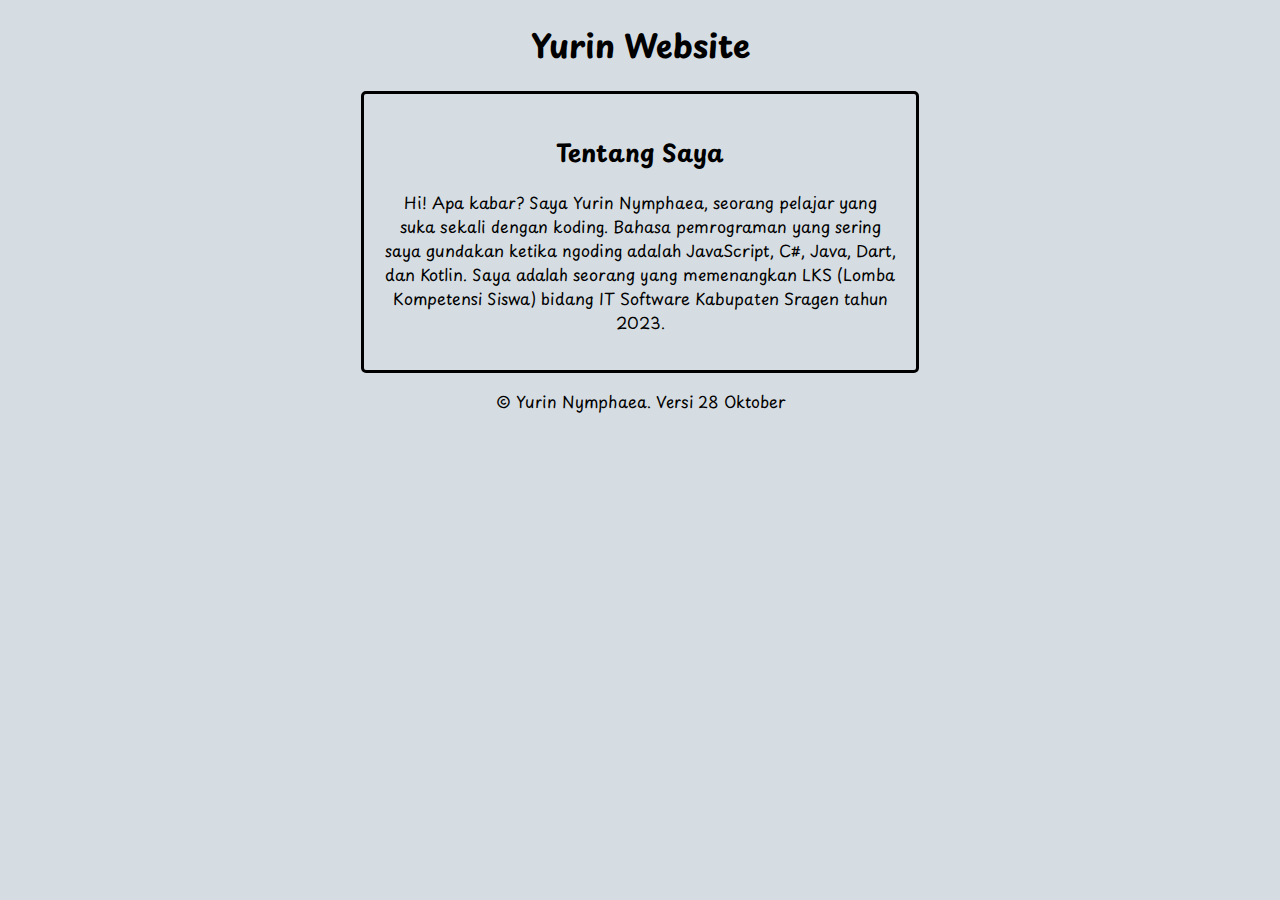
==== index.html @ 99b019f1 "peluncuran awal" ====
<!DOCTYPE html>
<html lang="en">
<head>
    <meta charset="UTF-8">
    <meta name="viewport" content="width=device-width, initial-scale=1.0">
    <link rel="icon" href="source/koala.jpeg">
    <link rel="stylesheet" href="style.css">
    <link rel="preconnect" href="https://fonts.googleapis.com">
    <link rel="preconnect" href="https://fonts.gstatic.com" crossorigin>
    <link href="https://fonts.googleapis.com/css2?family=Playpen+Sans&display=swap" rel="stylesheet">
    <title>Yurin Website</title>
</head>
<body>
    <header id="header">
        <h1>Yurin Website</h1>
    </header>
    <section>
        <article>
            <h2>Tentang Saya</h2>
            <p>Hi! Apa kabar? Saya Yurin Nymphaea, seorang pelajar yang suka sekali dengan koding. Bahasa pemrograman yang sering saya gundakan ketika ngoding adalah JavaScript, C#, Java, Dart, dan Kotlin. Saya adalah seorang yang memenangkan LKS (Lomba Kompetensi Siswa) bidang IT Software Kabupaten Sragen tahun 2023.</p>
        </article>
    </section>
    <footer>
        <p>&copy; Yurin Nymphaea. Versi 28 Oktober</p>
    </footer>
</body>
</html>
---- style.css ----
body {
    background-color: #D6DDE2;
    text-align: center;
    font-family: 'Playpen Sans', cursive;
}

article {
    width: 40vw;
    border: 3px solid black;
    border-radius: 5px;
    padding: 20px;
    margin: auto;
}
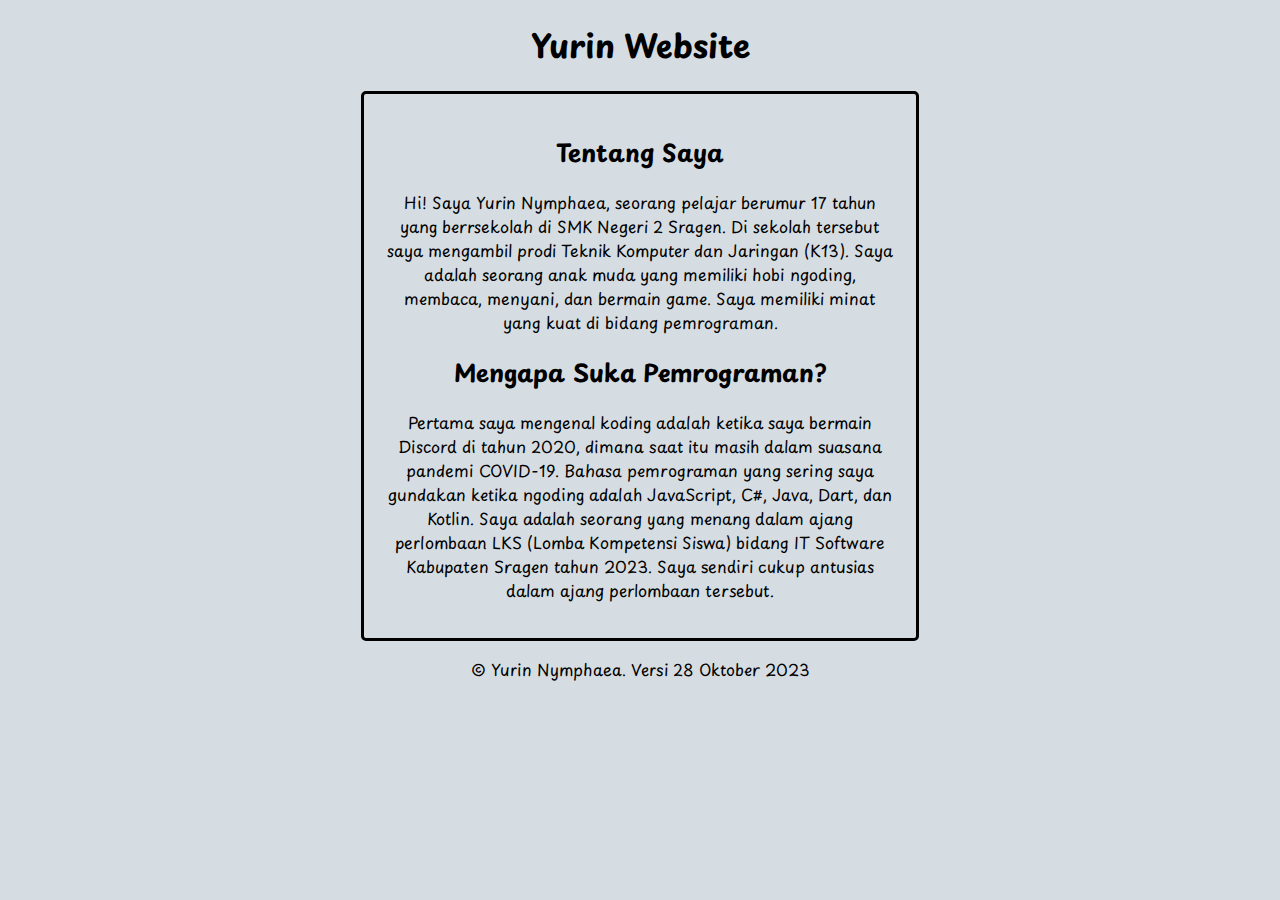
==== commit 9a868e90: "UPDATE" ====
--- a/index.html
+++ b/index.html
@@ -3,7 +3,7 @@
 <head>
     <meta charset="UTF-8">
     <meta name="viewport" content="width=device-width, initial-scale=1.0">
-    <link rel="icon" href="source/koala.jpeg">
+    <link rel="icon" href="source/otter.jpeg">
     <link rel="stylesheet" href="style.css">
     <link rel="preconnect" href="https://fonts.googleapis.com">
     <link rel="preconnect" href="https://fonts.gstatic.com" crossorigin>
@@ -17,11 +17,13 @@
     <section>
         <article>
             <h2>Tentang Saya</h2>
-            <p>Hi! Apa kabar? Saya Yurin Nymphaea, seorang pelajar yang suka sekali dengan koding. Bahasa pemrograman yang sering saya gundakan ketika ngoding adalah JavaScript, C#, Java, Dart, dan Kotlin. Saya adalah seorang yang memenangkan LKS (Lomba Kompetensi Siswa) bidang IT Software Kabupaten Sragen tahun 2023.</p>
+            <p>Hi! Saya Yurin Nymphaea, seorang pelajar berumur 17 tahun yang berrsekolah di SMK Negeri 2 Sragen. Di sekolah tersebut saya mengambil prodi Teknik Komputer dan Jaringan (K13). Saya adalah seorang anak muda yang memiliki hobi ngoding, membaca, menyani, dan bermain game. Saya memiliki minat yang kuat di bidang pemrograman.</p>
+            <h2>Mengapa Suka Pemrograman?</h2>
+            <p>Pertama saya mengenal koding adalah ketika saya bermain Discord di tahun 2020, dimana saat itu masih dalam suasana pandemi COVID-19. Bahasa pemrograman yang sering saya gundakan ketika ngoding adalah JavaScript, C#, Java, Dart, dan Kotlin. Saya adalah seorang yang menang dalam ajang perlombaan LKS (Lomba Kompetensi Siswa) bidang IT Software Kabupaten Sragen tahun 2023. Saya sendiri cukup antusias dalam ajang perlombaan tersebut.</p>
         </article>
     </section>
     <footer>
-        <p>&copy; Yurin Nymphaea. Versi 28 Oktober</p>
+        <p>&copy; Yurin Nymphaea. Versi 28 Oktober 2023</p>
     </footer>
 </body>
 </html>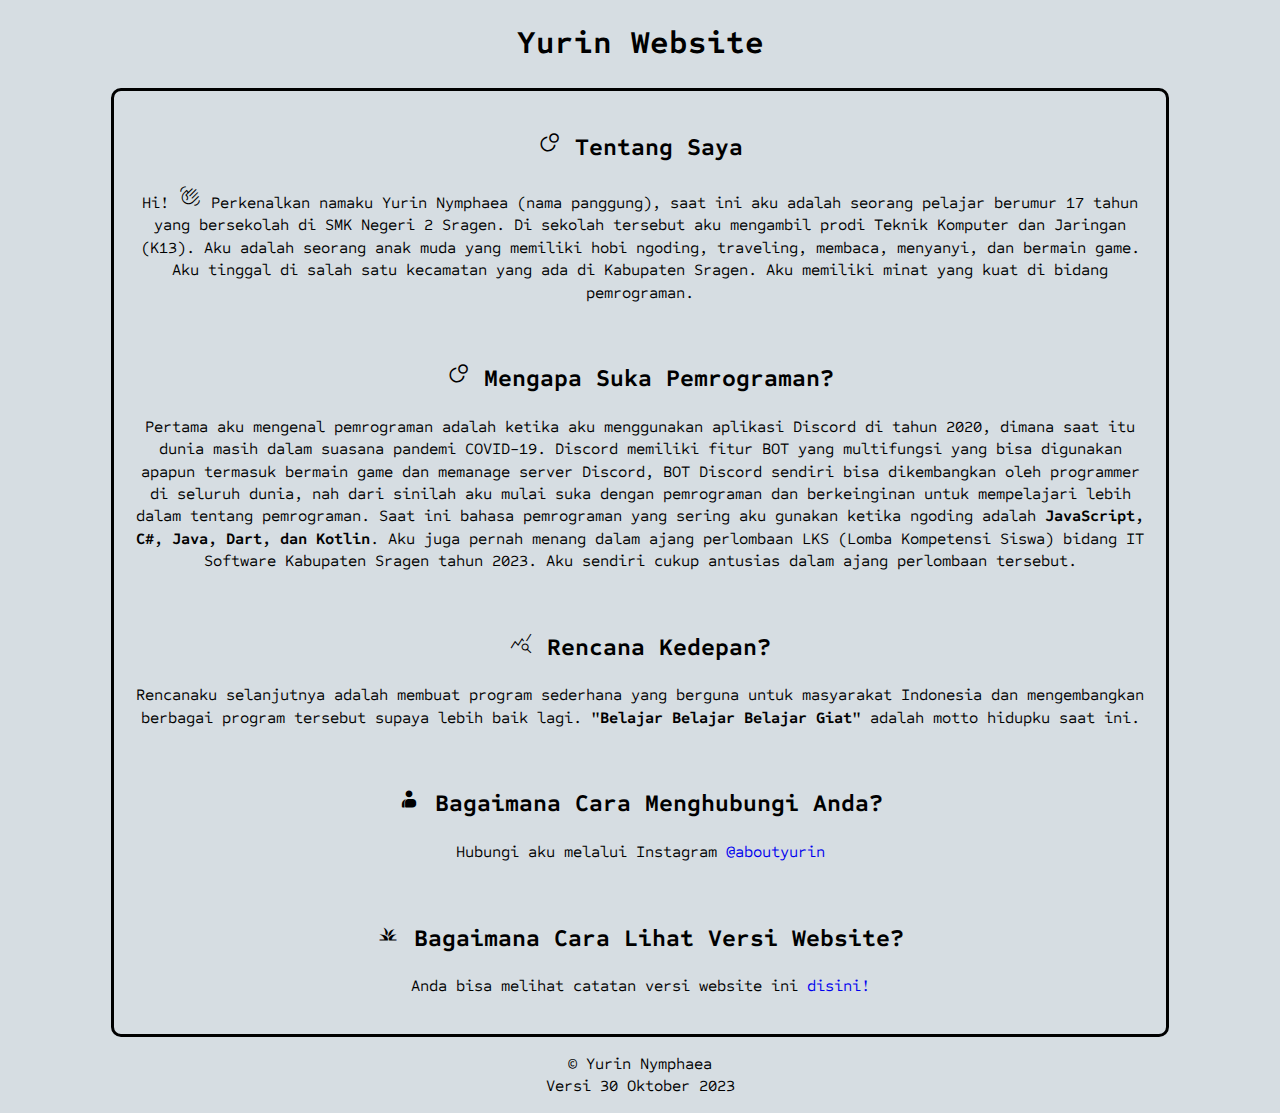
==== commit 09a7b718: "UPDATE" ====
--- a/index.html
+++ b/index.html
@@ -7,7 +7,8 @@
     <link rel="stylesheet" href="style.css">
     <link rel="preconnect" href="https://fonts.googleapis.com">
     <link rel="preconnect" href="https://fonts.gstatic.com" crossorigin>
-    <link href="https://fonts.googleapis.com/css2?family=Playpen+Sans&display=swap" rel="stylesheet">
+    <link href="https://fonts.googleapis.com/css2?family=Plus+Jakarta+Sans&family=Sometype+Mono&display=swap" rel="stylesheet">
+    <link rel="stylesheet" href="https://fonts.googleapis.com/css2?family=Material+Symbols+Outlined:opsz,wght,FILL,GRAD@20..48,100..700,0..1,-50..200" />
     <title>Yurin Website</title>
 </head>
 <body>
@@ -16,14 +17,32 @@
     </header>
     <section>
         <article>
-            <h2>Tentang Saya</h2>
-            <p>Hi! Saya Yurin Nymphaea, seorang pelajar berumur 17 tahun yang berrsekolah di SMK Negeri 2 Sragen. Di sekolah tersebut saya mengambil prodi Teknik Komputer dan Jaringan (K13). Saya adalah seorang anak muda yang memiliki hobi ngoding, membaca, menyani, dan bermain game. Saya memiliki minat yang kuat di bidang pemrograman.</p>
-            <h2>Mengapa Suka Pemrograman?</h2>
-            <p>Pertama saya mengenal koding adalah ketika saya bermain Discord di tahun 2020, dimana saat itu masih dalam suasana pandemi COVID-19. Bahasa pemrograman yang sering saya gundakan ketika ngoding adalah JavaScript, C#, Java, Dart, dan Kotlin. Saya adalah seorang yang menang dalam ajang perlombaan LKS (Lomba Kompetensi Siswa) bidang IT Software Kabupaten Sragen tahun 2023. Saya sendiri cukup antusias dalam ajang perlombaan tersebut.</p>
+            <!-- Tentang Saya -->
+            <h2><span class="material-symbols-outlined">circles</span> Tentang Saya</h2>
+            <p>Hi! <span class="material-symbols-outlined">waving_hand</span> Perkenalkan namaku Yurin Nymphaea (nama panggung), saat ini aku adalah seorang pelajar berumur 17 tahun yang bersekolah di SMK Negeri 2 Sragen. Di sekolah tersebut aku mengambil prodi Teknik Komputer dan Jaringan (K13). Aku adalah seorang anak muda yang memiliki hobi ngoding, traveling, membaca, menyanyi, dan bermain game. Aku tinggal di salah satu kecamatan yang ada di Kabupaten Sragen. Aku memiliki minat yang kuat di bidang pemrograman.</p> <br>
+
+            <!-- Mengapa Suka Pemrograman? -->
+            <h2><span class="material-symbols-outlined">circles</span> Mengapa Suka Pemrograman?</h2>
+            <p>Pertama aku mengenal pemrograman adalah ketika aku menggunakan aplikasi Discord di tahun 2020, dimana saat itu dunia masih dalam suasana pandemi COVID-19. Discord memiliki fitur BOT yang multifungsi yang bisa digunakan apapun termasuk bermain game dan memanage server Discord, BOT Discord sendiri bisa dikembangkan oleh programmer di seluruh dunia, nah dari sinilah aku mulai suka dengan pemrograman dan berkeinginan untuk mempelajari lebih dalam tentang pemrograman. Saat ini bahasa pemrograman yang sering aku gunakan ketika ngoding adalah <strong>JavaScript, C#, Java, Dart, dan Kotlin</strong>. Aku juga pernah menang dalam ajang perlombaan LKS (Lomba Kompetensi Siswa) bidang IT Software Kabupaten Sragen tahun 2023. Aku sendiri cukup antusias dalam ajang perlombaan tersebut.</p> <br>
+
+            <!-- Rencana Kedepan? -->
+            <h2><span class="material-symbols-outlined">query_stats</span> Rencana Kedepan?</h2>
+            <p>Rencanaku selanjutnya adalah membuat program sederhana yang berguna untuk masyarakat Indonesia dan mengembangkan berbagai program tersebut supaya lebih baik lagi. <strong>"Belajar Belajar Belajar Giat"</strong> adalah motto hidupku saat ini.</p> <br>
+
+            <!-- Bagaimana Cara Menghubungi Anda? -->
+            <h2><span class="material-symbols-outlined">contacts_product</span> Bagaimana Cara Menghubungi Anda?</h2>
+            <p>Hubungi aku melalui Instagram <a href="https://instagram.com/aboutyurin">@aboutyurin</a></p> <br>
+
+            <!-- Bagaimana Cara Melihat Versi Website? -->
+            <h2><span class="material-symbols-outlined">grass</span> Bagaimana Cara Lihat Versi Website?</h2>
+            <p>Anda bisa melihat catatan versi website ini <a href="version.html">disini!</a></p>
         </article>
     </section>
     <footer>
-        <p>&copy; Yurin Nymphaea. Versi 28 Oktober 2023</p>
+        <p>
+            &copy; Yurin Nymphaea <br>
+            Versi 30 Oktober 2023
+        </p>
     </footer>
 </body>
 </html>--- a/style.css
+++ b/style.css
@@ -1,13 +1,26 @@
 body {
     background-color: #D6DDE2;
     text-align: center;
-    font-family: 'Playpen Sans', cursive;
+    font-family: 'Sometype Mono', sans-serif;
+    line-height: 1.4;
 }
 
 article {
-    width: 40vw;
+    width: 80%;
     border: 3px solid black;
-    border-radius: 5px;
+    border-radius: 10px;
     padding: 20px;
     margin: auto;
+}
+
+a {
+    text-decoration: none;
+}
+
+.material-symbols-outlined {
+  font-variation-settings:
+  'FILL' 0,
+  'wght' 200,
+  'GRAD' 0,
+  'opsz' 24
 }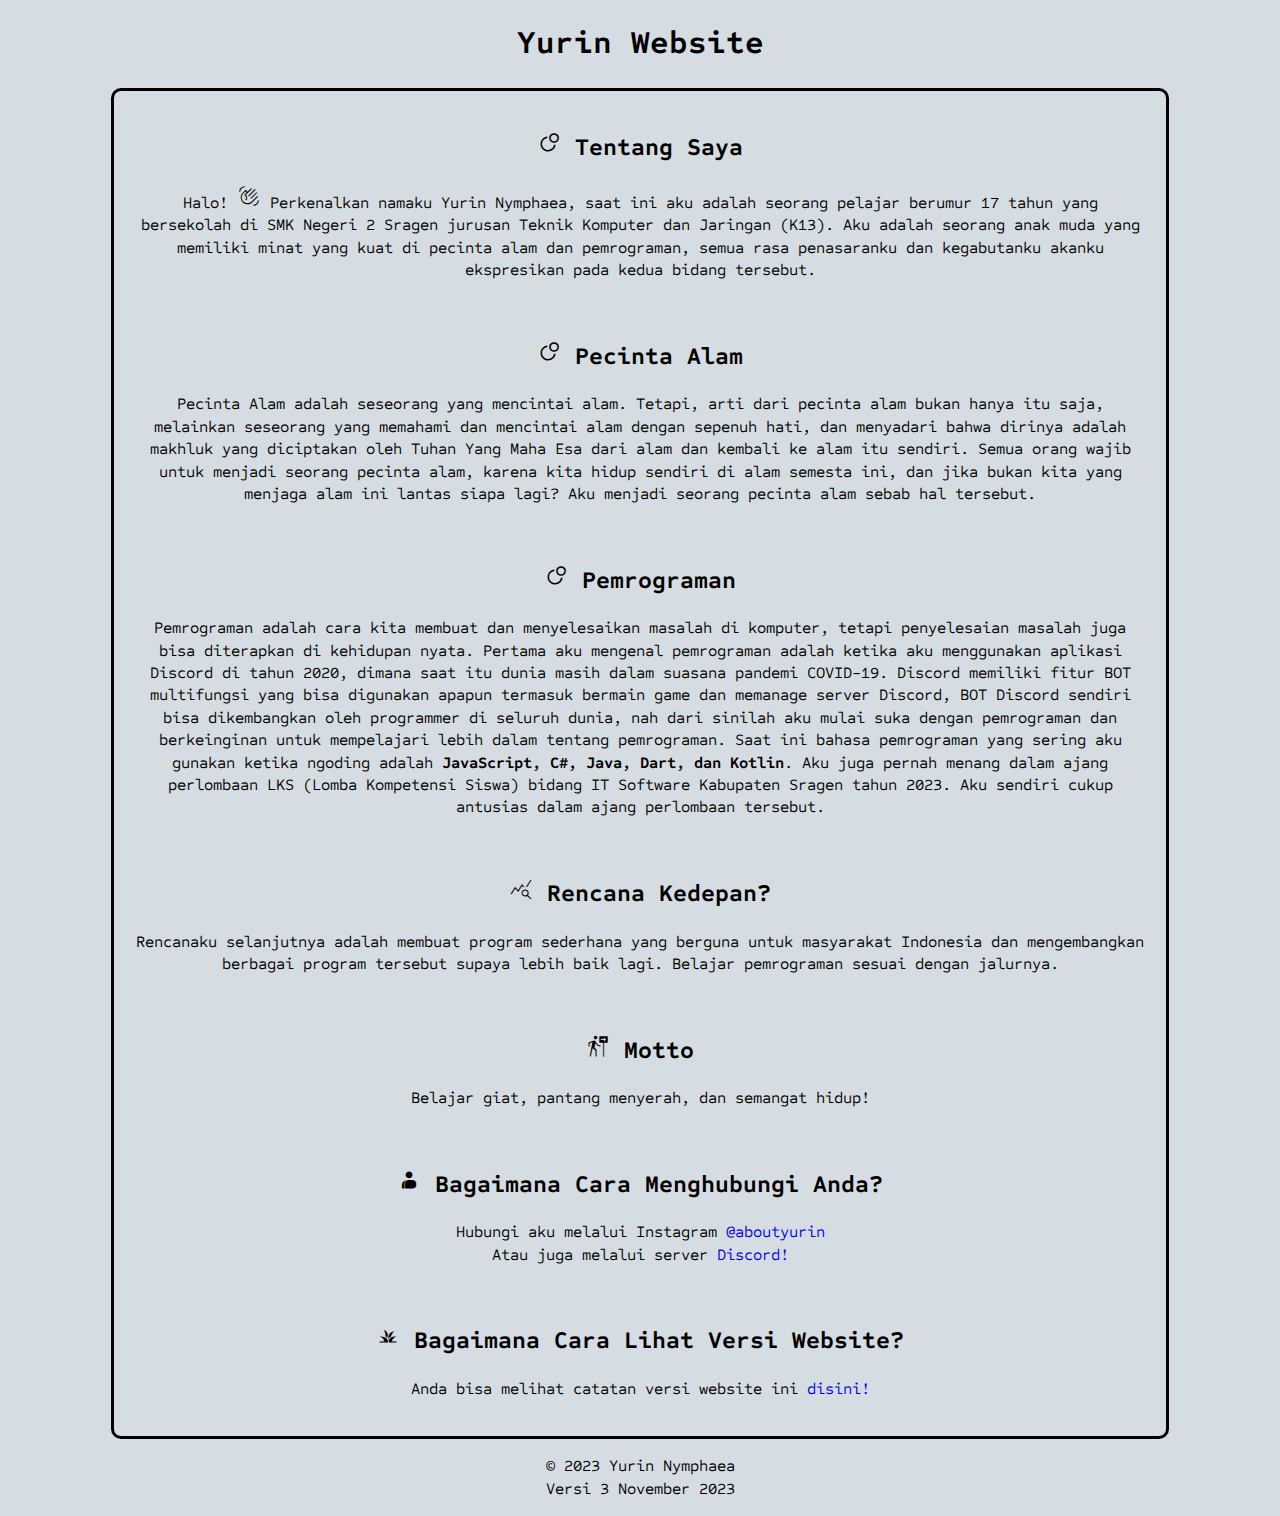
==== commit 4f505812: "UPDATE" ====
--- a/index.html
+++ b/index.html
@@ -3,7 +3,7 @@
 <head>
     <meta charset="UTF-8">
     <meta name="viewport" content="width=device-width, initial-scale=1.0">
-    <link rel="icon" href="source/otter.jpeg">
+    <link rel="icon" href="ImageAsset/cat.jpg">
     <link rel="stylesheet" href="style.css">
     <link rel="preconnect" href="https://fonts.googleapis.com">
     <link rel="preconnect" href="https://fonts.gstatic.com" crossorigin>
@@ -19,19 +19,27 @@
         <article>
             <!-- Tentang Saya -->
             <h2><span class="material-symbols-outlined">circles</span> Tentang Saya</h2>
-            <p>Hi! <span class="material-symbols-outlined">waving_hand</span> Perkenalkan namaku Yurin Nymphaea (nama panggung), saat ini aku adalah seorang pelajar berumur 17 tahun yang bersekolah di SMK Negeri 2 Sragen. Di sekolah tersebut aku mengambil prodi Teknik Komputer dan Jaringan (K13). Aku adalah seorang anak muda yang memiliki hobi ngoding, traveling, membaca, menyanyi, dan bermain game. Aku tinggal di salah satu kecamatan yang ada di Kabupaten Sragen. Aku memiliki minat yang kuat di bidang pemrograman.</p> <br>
+            <p>Halo! <span class="material-symbols-outlined">waving_hand</span> Perkenalkan namaku Yurin Nymphaea, saat ini aku adalah seorang pelajar berumur 17 tahun yang bersekolah di SMK Negeri 2 Sragen jurusan Teknik Komputer dan Jaringan (K13). Aku adalah seorang anak muda yang memiliki minat yang kuat di pecinta alam dan pemrograman, semua rasa penasaranku dan kegabutanku akanku ekspresikan pada kedua bidang tersebut.</p> <br>
 
-            <!-- Mengapa Suka Pemrograman? -->
-            <h2><span class="material-symbols-outlined">circles</span> Mengapa Suka Pemrograman?</h2>
-            <p>Pertama aku mengenal pemrograman adalah ketika aku menggunakan aplikasi Discord di tahun 2020, dimana saat itu dunia masih dalam suasana pandemi COVID-19. Discord memiliki fitur BOT yang multifungsi yang bisa digunakan apapun termasuk bermain game dan memanage server Discord, BOT Discord sendiri bisa dikembangkan oleh programmer di seluruh dunia, nah dari sinilah aku mulai suka dengan pemrograman dan berkeinginan untuk mempelajari lebih dalam tentang pemrograman. Saat ini bahasa pemrograman yang sering aku gunakan ketika ngoding adalah <strong>JavaScript, C#, Java, Dart, dan Kotlin</strong>. Aku juga pernah menang dalam ajang perlombaan LKS (Lomba Kompetensi Siswa) bidang IT Software Kabupaten Sragen tahun 2023. Aku sendiri cukup antusias dalam ajang perlombaan tersebut.</p> <br>
+            <!-- Pecinta Alam -->
+            <h2><span class="material-symbols-outlined">circles</span> Pecinta Alam</h2>
+            <p>Pecinta Alam adalah seseorang yang mencintai alam. Tetapi, arti dari pecinta alam bukan hanya itu saja, melainkan seseorang yang memahami dan mencintai alam dengan sepenuh hati, dan menyadari bahwa dirinya adalah makhluk yang diciptakan oleh Tuhan Yang Maha Esa dari alam dan kembali ke alam itu sendiri. Semua orang wajib untuk menjadi seorang pecinta alam, karena kita hidup sendiri di alam semesta ini, dan jika bukan kita yang menjaga alam ini lantas siapa lagi? Aku menjadi seorang pecinta alam sebab hal tersebut.</p> <br>
+
+            <!-- Pemrograman -->
+            <h2><span class="material-symbols-outlined">circles</span> Pemrograman</h2>
+            <p>Pemrograman adalah cara kita membuat dan menyelesaikan masalah di komputer, tetapi penyelesaian masalah juga bisa diterapkan di kehidupan nyata. Pertama aku mengenal pemrograman adalah ketika aku menggunakan aplikasi Discord di tahun 2020, dimana saat itu dunia masih dalam suasana pandemi COVID-19. Discord memiliki fitur BOT multifungsi yang bisa digunakan apapun termasuk bermain game dan memanage server Discord, BOT Discord sendiri bisa dikembangkan oleh programmer di seluruh dunia, nah dari sinilah aku mulai suka dengan pemrograman dan berkeinginan untuk mempelajari lebih dalam tentang pemrograman. Saat ini bahasa pemrograman yang sering aku gunakan ketika ngoding adalah <strong>JavaScript, C#, Java, Dart, dan Kotlin</strong>. Aku juga pernah menang dalam ajang perlombaan LKS (Lomba Kompetensi Siswa) bidang IT Software Kabupaten Sragen tahun 2023. Aku sendiri cukup antusias dalam ajang perlombaan tersebut.</p> <br>
 
             <!-- Rencana Kedepan? -->
             <h2><span class="material-symbols-outlined">query_stats</span> Rencana Kedepan?</h2>
-            <p>Rencanaku selanjutnya adalah membuat program sederhana yang berguna untuk masyarakat Indonesia dan mengembangkan berbagai program tersebut supaya lebih baik lagi. <strong>"Belajar Belajar Belajar Giat"</strong> adalah motto hidupku saat ini.</p> <br>
+            <p>Rencanaku selanjutnya adalah membuat program sederhana yang berguna untuk masyarakat Indonesia dan mengembangkan berbagai program tersebut supaya lebih baik lagi. Belajar pemrograman sesuai dengan jalurnya.</p> <br>
+
+            <!-- Motto -->
+            <h2><span class="material-symbols-outlined">follow_the_signs</span> Motto</h2>
+            <p>Belajar giat, pantang menyerah, dan semangat hidup!</p> <br>
 
             <!-- Bagaimana Cara Menghubungi Anda? -->
             <h2><span class="material-symbols-outlined">contacts_product</span> Bagaimana Cara Menghubungi Anda?</h2>
-            <p>Hubungi aku melalui Instagram <a href="https://instagram.com/aboutyurin">@aboutyurin</a></p> <br>
+            <p>Hubungi aku melalui Instagram <a href="https://instagram.com/aboutyurin">@aboutyurin</a><br>Atau juga melalui server <a href="https://discord.gg/y442U9asD8">Discord!</a></p> <br>
 
             <!-- Bagaimana Cara Melihat Versi Website? -->
             <h2><span class="material-symbols-outlined">grass</span> Bagaimana Cara Lihat Versi Website?</h2>
@@ -40,8 +48,8 @@
     </section>
     <footer>
         <p>
-            &copy; Yurin Nymphaea <br>
-            Versi 30 Oktober 2023
+            &copy; 2023 Yurin Nymphaea <br>
+            Versi 3 November 2023
         </p>
     </footer>
 </body>
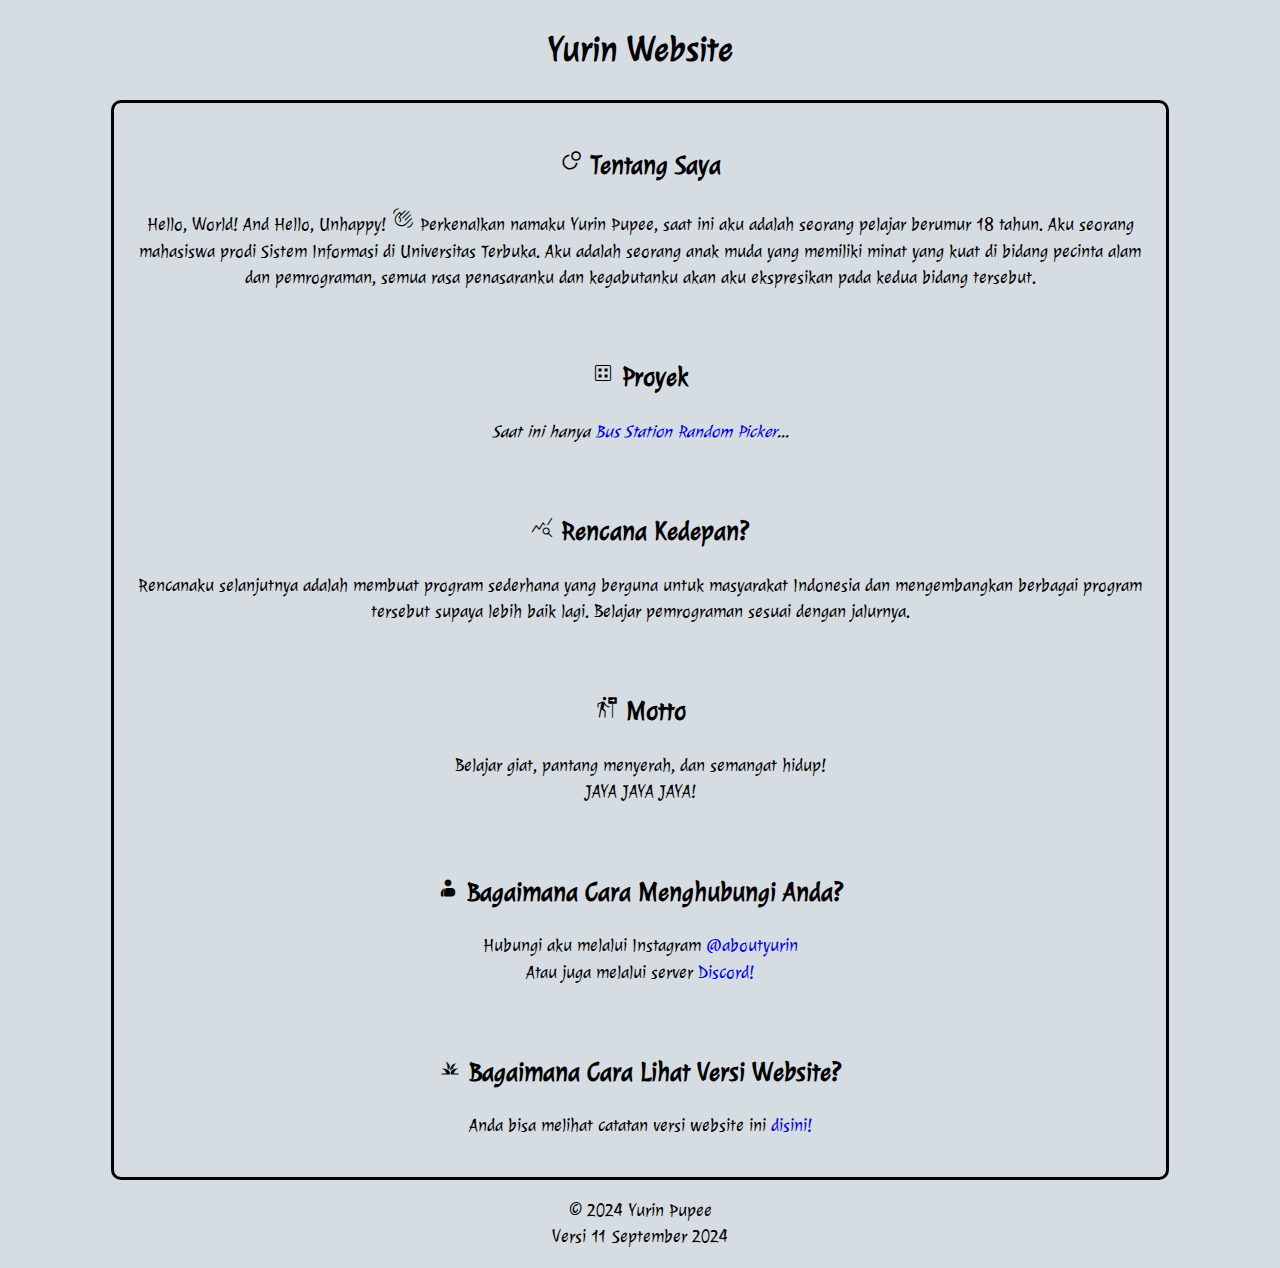
==== commit 7a63c343: "UPDATE Website" ====
--- a/index.html
+++ b/index.html
@@ -3,11 +3,11 @@
 <head>
     <meta charset="UTF-8">
     <meta name="viewport" content="width=device-width, initial-scale=1.0">
-    <link rel="icon" href="ImageAsset/cat.jpg">
+    <link rel="icon" href="ImageAsset/ct.png">
     <link rel="stylesheet" href="style.css">
     <link rel="preconnect" href="https://fonts.googleapis.com">
     <link rel="preconnect" href="https://fonts.gstatic.com" crossorigin>
-    <link href="https://fonts.googleapis.com/css2?family=Plus+Jakarta+Sans&family=Sometype+Mono&display=swap" rel="stylesheet">
+    <link href="https://fonts.googleapis.com/css2?family=Julee&display=swap" rel="stylesheet">
     <link rel="stylesheet" href="https://fonts.googleapis.com/css2?family=Material+Symbols+Outlined:opsz,wght,FILL,GRAD@20..48,100..700,0..1,-50..200" />
     <title>Yurin Website</title>
 </head>
@@ -19,15 +19,11 @@
         <article>
             <!-- Tentang Saya -->
             <h2><span class="material-symbols-outlined">circles</span> Tentang Saya</h2>
-            <p>Halo! <span class="material-symbols-outlined">waving_hand</span> Perkenalkan namaku Yurin Nymphaea, saat ini aku adalah seorang pelajar berumur 17 tahun yang bersekolah di SMK Negeri 2 Sragen jurusan Teknik Komputer dan Jaringan (K13). Aku adalah seorang anak muda yang memiliki minat yang kuat di pecinta alam dan pemrograman, semua rasa penasaranku dan kegabutanku akanku ekspresikan pada kedua bidang tersebut.</p> <br>
+            <p>Hello, World! And Hello, Unhappy! <span class="material-symbols-outlined">waving_hand</span> Perkenalkan namaku Yurin Pupee, saat ini aku adalah seorang pelajar berumur 18 tahun. Aku seorang mahasiswa prodi Sistem Informasi di Universitas Terbuka. Aku adalah seorang anak muda yang memiliki minat yang kuat di bidang pecinta alam dan pemrograman, semua rasa penasaranku dan kegabutanku akan aku ekspresikan pada kedua bidang tersebut.</p> <br>
 
-            <!-- Pecinta Alam -->
-            <h2><span class="material-symbols-outlined">circles</span> Pecinta Alam</h2>
-            <p>Pecinta Alam adalah seseorang yang mencintai alam. Tetapi, arti dari pecinta alam bukan hanya itu saja, melainkan seseorang yang memahami dan mencintai alam dengan sepenuh hati, dan menyadari bahwa dirinya adalah makhluk yang diciptakan oleh Tuhan Yang Maha Esa dari alam dan kembali ke alam itu sendiri. Semua orang wajib untuk menjadi seorang pecinta alam, karena kita hidup sendiri di alam semesta ini, dan jika bukan kita yang menjaga alam ini lantas siapa lagi? Aku menjadi seorang pecinta alam sebab hal tersebut.</p> <br>
-
-            <!-- Pemrograman -->
-            <h2><span class="material-symbols-outlined">circles</span> Pemrograman</h2>
-            <p>Pemrograman adalah cara kita membuat dan menyelesaikan masalah di komputer, tetapi penyelesaian masalah juga bisa diterapkan di kehidupan nyata. Pertama aku mengenal pemrograman adalah ketika aku menggunakan aplikasi Discord di tahun 2020, dimana saat itu dunia masih dalam suasana pandemi COVID-19. Discord memiliki fitur BOT multifungsi yang bisa digunakan apapun termasuk bermain game dan memanage server Discord, BOT Discord sendiri bisa dikembangkan oleh programmer di seluruh dunia, nah dari sinilah aku mulai suka dengan pemrograman dan berkeinginan untuk mempelajari lebih dalam tentang pemrograman. Saat ini bahasa pemrograman yang sering aku gunakan ketika ngoding adalah <strong>JavaScript, C#, Java, Dart, dan Kotlin</strong>. Aku juga pernah menang dalam ajang perlombaan LKS (Lomba Kompetensi Siswa) bidang IT Software Kabupaten Sragen tahun 2023. Aku sendiri cukup antusias dalam ajang perlombaan tersebut.</p> <br>
+            <!-- Proyek -->
+            <h2><span class="material-symbols-outlined">dataset</span> Proyek</h2>
+            <p><i>Saat ini hanya <a href="https://aboutyurin.github.io/BusStationRandomPicker/">Bus Station Random Picker</a>...</i></p> <br>
 
             <!-- Rencana Kedepan? -->
             <h2><span class="material-symbols-outlined">query_stats</span> Rencana Kedepan?</h2>
@@ -35,11 +31,11 @@
 
             <!-- Motto -->
             <h2><span class="material-symbols-outlined">follow_the_signs</span> Motto</h2>
-            <p>Belajar giat, pantang menyerah, dan semangat hidup!</p> <br>
+            <p>Belajar giat, pantang menyerah, dan semangat hidup!<br> JAYA JAYA JAYA!</p> <br>
 
             <!-- Bagaimana Cara Menghubungi Anda? -->
             <h2><span class="material-symbols-outlined">contacts_product</span> Bagaimana Cara Menghubungi Anda?</h2>
-            <p>Hubungi aku melalui Instagram <a href="https://instagram.com/aboutyurin">@aboutyurin</a><br>Atau juga melalui server <a href="https://discord.gg/y442U9asD8">Discord!</a></p> <br>
+            <p>Hubungi aku melalui Instagram <a href="https://instagram.com/aboutyurin">@aboutyurin</a><br>Atau juga melalui server <a href="https://discord.gg/EWhdPFXwPh">Discord!</a></p> <br>
 
             <!-- Bagaimana Cara Melihat Versi Website? -->
             <h2><span class="material-symbols-outlined">grass</span> Bagaimana Cara Lihat Versi Website?</h2>
@@ -48,8 +44,8 @@
     </section>
     <footer>
         <p>
-            &copy; 2023 Yurin Nymphaea <br>
-            Versi 3 November 2023
+            &copy; 2024 Yurin Pupee <br>
+            Versi 11 September 2024
         </p>
     </footer>
 </body>
--- a/style.css
+++ b/style.css
@@ -1,8 +1,9 @@
 body {
     background-color: #D6DDE2;
     text-align: center;
-    font-family: 'Sometype Mono', sans-serif;
-    line-height: 1.4;
+    font-family: 'Julee', sans-serif;
+    line-height: 1.5;
+    font-size: 110%;
 }
 
 article {
